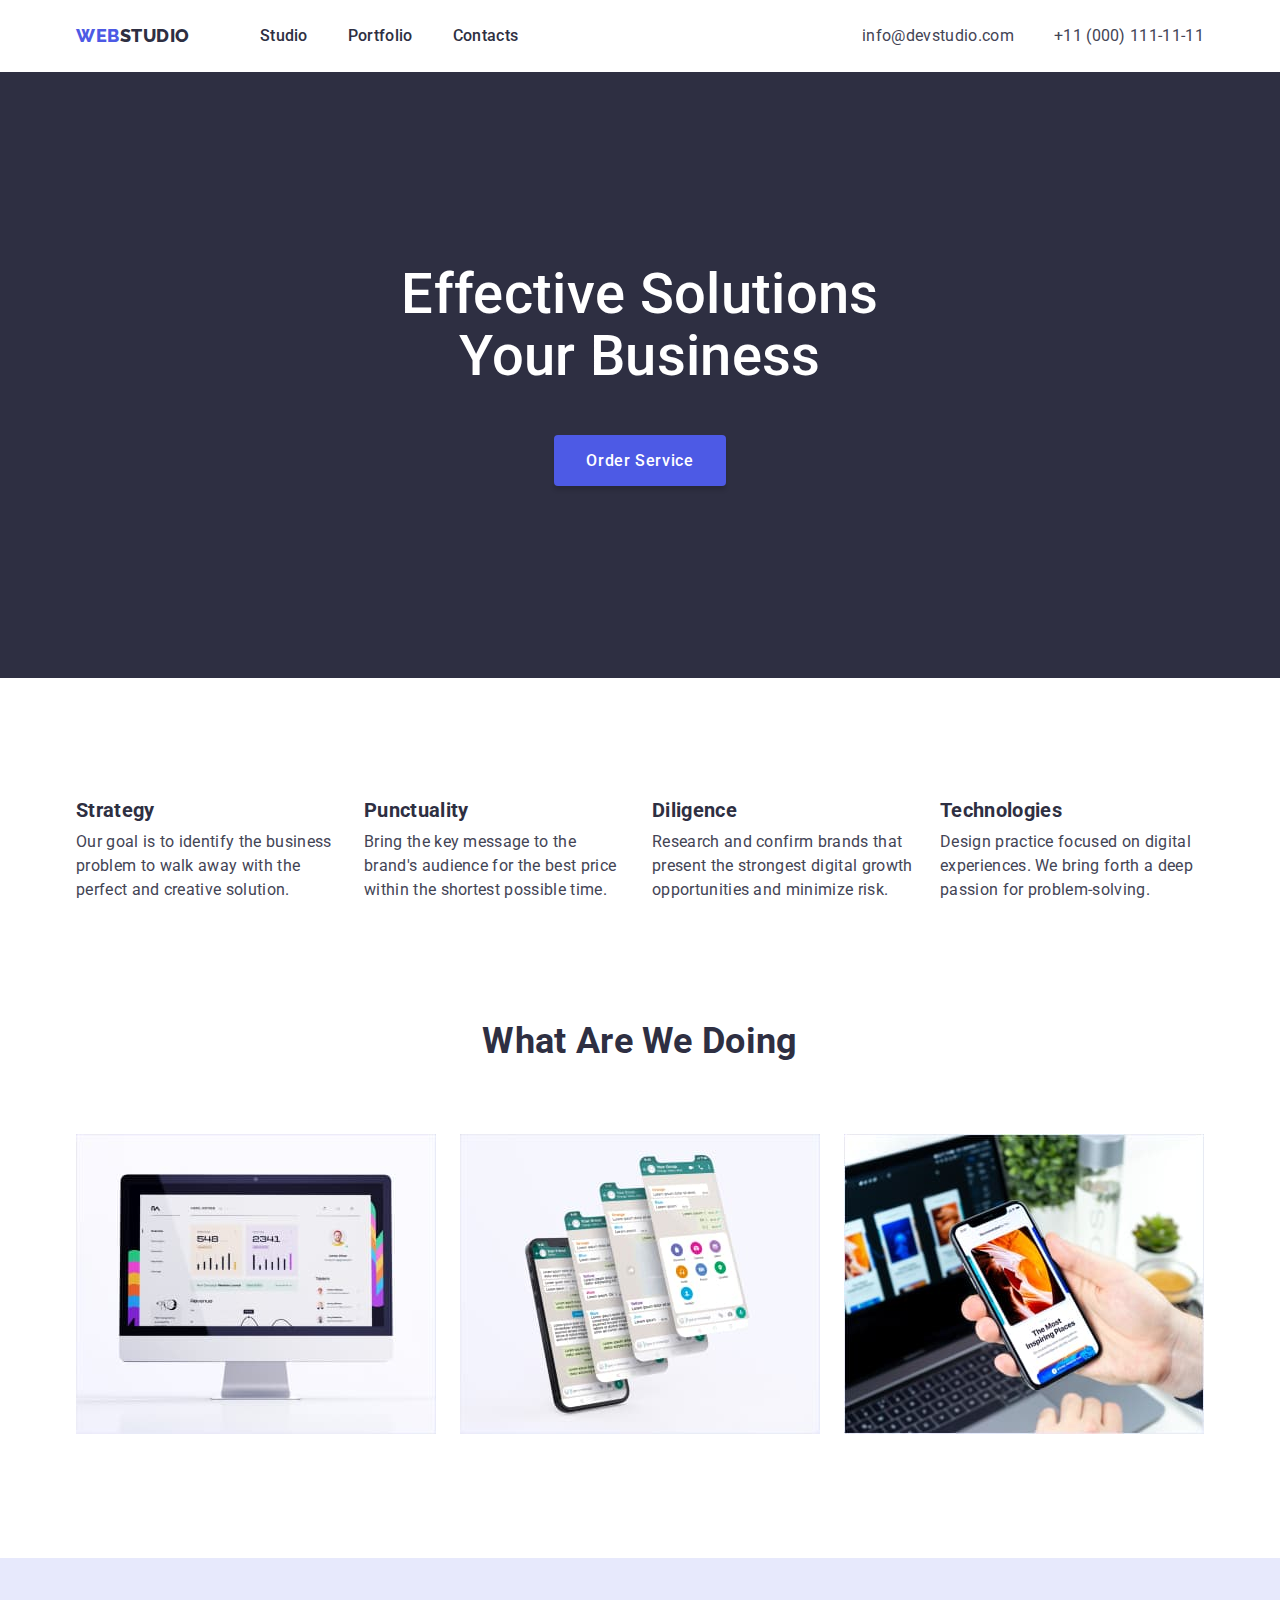
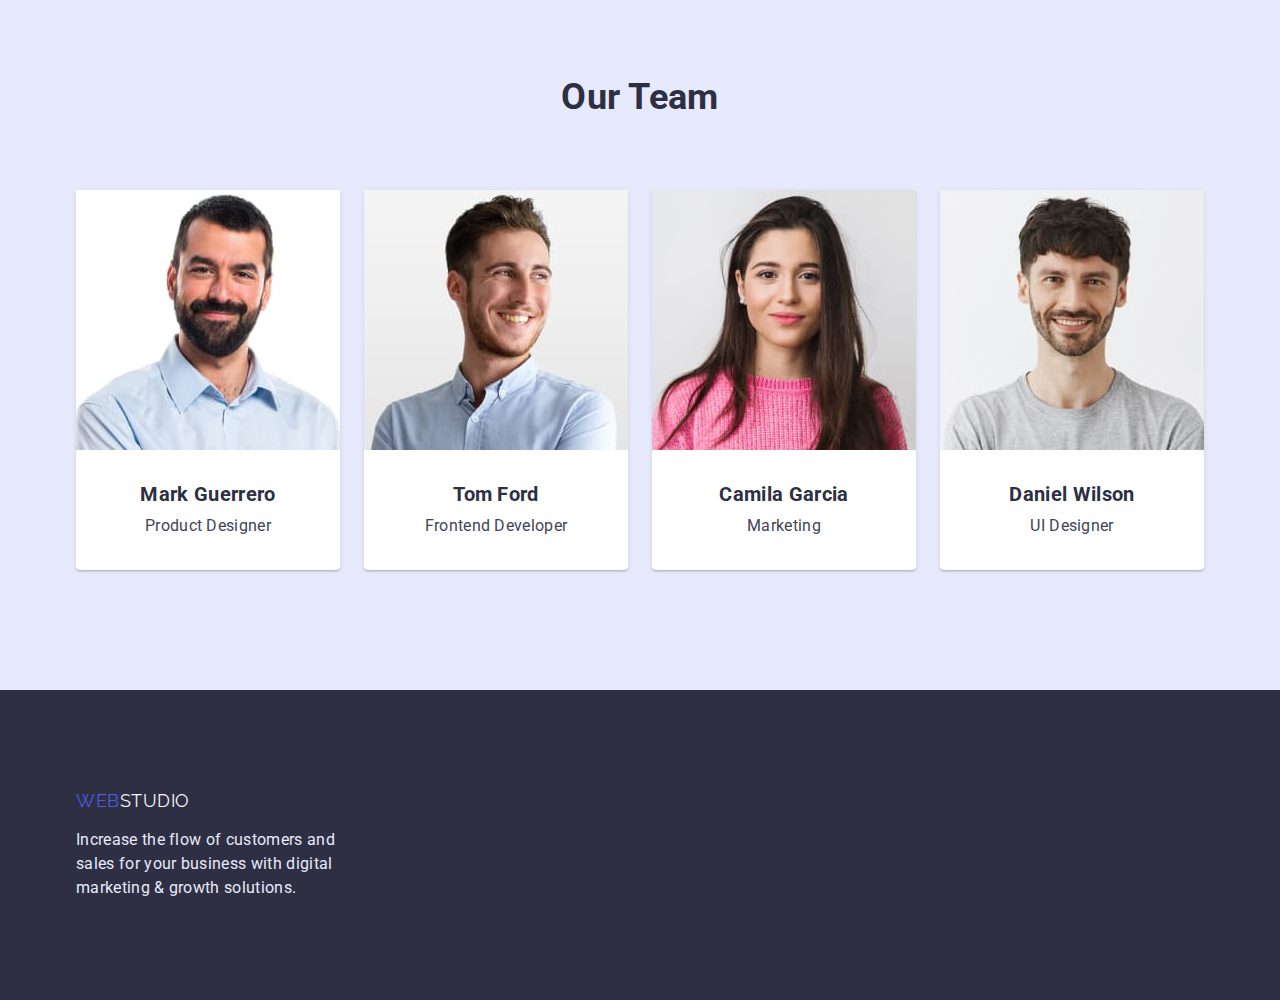
==== index.html @ 5214ea99 "Create a new repository" ====
<!DOCTYPE html>
<html lang="en">
  <head>
    <meta charset="UTF-8" />
    <meta http-equiv="X-UA-Compatible" content="IE=edge" />
    <meta name="viewport" content="width=device-width , initial-scale=1.0" />
    <title>WebStudio</title>

    <link rel="preconnect" href="https://fonts.googleapis.com" />
    <link rel="preconnect" href="https://fonts.gstatic.com" crossorigin />
    <link href="https://fonts.googleapis.com/css2?family=Raleway:wght@800&family=Roboto:wght@400;500;700;900&display=swap" rel="stylesheet" />

    <link rel="stylesheet" href="https://cdnjs.cloudflare.com/ajax/libs/modern-normalize/1.1.0/modern-normalize.min.css" />
    <link rel="stylesheet" href="./css/styles.css" />
  </head>

  <body>
    <header class="header">
      <div class="container header-list">
        <nav class="header-list">
          <a href="./index.html" class="header-logo link"><span class="logo-decoration">WEB</span>STUDIO</a>
          <ul class="site-nav list header-list">
            <li class="item"><a href="./index.html" class="link">Studio</a></li>
            <li class="item"><a href="./portfolio.html" class="link">Portfolio</a></li>
            <li class="item"><a href="/" class="link">Contacts</a></li>
          </ul>
        </nav>

        <ul class="auth-nav list header-list">
          <li class="item">
            <a href="mailto:info@devstudio.com" class="link">info@devstudio.com</a>
          </li>
          <li class="item">
            <a href="tel:+11(000)111-11-11" class="link">+11 (000) 111-11-11</a>
          </li>
        </ul>
      </div>
    </header>

    <main>
      <section class="hero">
        <div class="container">
          <h1 class="hero-title">
            Effective Solutions<br />
            Your Business
          </h1>
          <button type="button" class="hero-button">Order Service</button>
        </div>
      </section>

      <section class="section">
        <div class="container">
          <h2 hidden>section 2</h2>
          <ul class="list flex">
            <li class="section-two-list">
              <h3 class="title-second">Strategy</h3>
              <p class="text">Our goal is to identify the business problem to walk away with the perfect and creative solution.</p>
            </li>
            <li class="section-two-list">
              <h3 class="title-second">Punctuality</h3>
              <p class="text">Bring the key message to the brand's audience for the best price within the shortest possible time.</p>
            </li>
            <li class="section-two-list">
              <h3 class="title-second">Diligence</h3>
              <p class="text">Research and confirm brands that present the strongest digital growth opportunities and minimize risk.</p>
            </li>
            <li class="section-two-list">
              <h3 class="title-second">Technologies</h3>
              <p class="text">Design practice focused on digital experiences. We bring forth a deep passion for problem-solving.</p>
            </li>
          </ul>
        </div>
      </section>

      <section class="section works">
        <div class="container">
          <h2 class="section-title">What are we doing</h2>
          <ul class="list flex">
            <li>
              <img width="360" height="300" src="./images/photo_1.jpeg" alt="monitor" />
            </li>
            <li>
              <img width="360" height="300" src="./images/photo_2.jpeg" alt="tabs on the device" />
            </li>
            <li>
              <img width="360" height="300" src="./images/photo_3.jpeg" alt="website on a computer and smartphone" />
            </li>
          </ul>
        </div>
      </section>

      <section class="section team">
        <div class="container">
          <h2 class="section-title">Our Team</h2>
          <ul class="list flex">
            <li class="team-member">
              <img width="264" height="260" src="./images/team_1.jpeg" alt="Mark Guerrero's photo" class="images" />
              <div class="name">
                <h3 class="title-second">Mark Guerrero</h3>
                <p class="text">Product Designer</p>
              </div>
            </li>
            <li class="team-member">
              <img width="264" height="260" src="./images/team_2.jpeg" alt="Tom Ford photo's" class="images" />
              <div class="name">
              <h3 class="title-second">Tom Ford</h3>
              <p class="text">Frontend Developer</p>
              </div>
            </li>
            <li class="team-member">
              <img width="264" height="260" src="./images/team_3.jpeg" alt="Camila Garcia's photo" class="images" />
              <div class="name">
              <h3 class="title-second">Camila Garcia</h3>
              <p class="text">Marketing</p>
              </div>
            </li>
            <li class="team-member">
              <img width="264" height="260" src="./images/team_4.jpeg" alt="Daniel Wilson's photo" class="images" />
              <div class="name">
              <h3 class="title-second">Daniel Wilson</h3>
              <p class="text">UI Designer</p>
              </div>
            </li>
          </ul>
        </div>
      </section>
    </main>

    <footer class="footer">
      <div class="container">
        <a href="index.html" class="footer-logo link"><span class="logo-decoration">WEB</span>STUDIO</a>
        <p class="footer-text">Increase the flow of customers and sales for your business with digital marketing & growth solutions.</p>
      </div>
    </footer>
  </body>
</html>
---- css/styles.css ----
html {
    box-sizing: border-box;
}

*,
*::before,
*::after {
    box-sizing: inherit;
}

:root {
    --background-color: #FFFFFF; 
    --primary-brand: #4D5AE5;
    --dark: #2E2F42;
    --text: #434455;
    --accent: #E7E9FC;
    --button-hover: #404BBF;
    --light: #F4F4FD;
}

body {
    color: var(--dark);
    background-color: var(--background-color);

    font-family:'Roboto', sans-serif;
    letter-spacing: 0.02em;
}

/* index.html */

.container {
    margin-left: auto;
    margin-right: auto;
    padding-left: 15px;
    padding-right: 15px;
    width: 1158px;
}

.link {
    text-decoration: none;
}

.list {
    padding: 0;
    list-style: none;
}

ul,
h1,
h2,
h3,
p {
    margin-top: 0;
    margin-bottom: 0;
}

/* header */

.header {
    box-shadow: 0px 2px 1px rgba(46, 47, 66, 0.08),
        0px 1px 1px rgba(46, 47, 66, 0.16),
        0px 1px 6px rgba(46, 47, 66, 0.08);
}

/* logo */

.header-logo {
    margin-right: 70px;
    padding-top: 24px;
    padding-bottom: 24px;

    color: var(--dark);
    font-family: 'Raleway', sans-serif;
    font-weight: 800;
    font-size: 18px;
    line-height: 1.3;
    letter-spacing: 0.03em;
    text-transform: uppercase;
}

.header-logo:hover,
.header-logo:focus {
    color: var(--primary-brand);
}

.logo-decoration {
    color: var(--primary-brand);
}

/* site-nav */

.header-list {
    display: flex;
    align-items: center;
}

.site-nav {
    display: flex;
}

.site-nav .item:not(:last-child) {
    margin-right: 40px;
}

.site-nav .link {
    display: block;
    padding-top: 24px;
    padding-bottom: 24px;
    

    color: var(--dark);
    font-weight: 500;
    font-size: 16px;
    line-height: 1.5;
}

.site-nav .link:hover,
.site-nav .link:focus {
    color: var(--text);
}

.site-nav .link:active {
    color: var(--primary-brand);
}

/* auth-nav */

.auth-nav {
    display: flex;
    margin-left: auto;
}

.auth-nav .link {
    padding-top: 24px;
    padding-bottom: 24px;

    color: var(--text);
    font-size: 16px;
    line-height: 1.5;
}

.auth-nav .link:hover,
.auth-nav .link:focus {
    color: var(--primary-brand);
}

.auth-nav .item + .item {
    margin-left: 40px;
}

/* Main */
.section {
    padding-top: 120px;
    padding-bottom: 120px;
}

/* hero */
 
.hero {
    padding-top: 192px;
    padding-bottom: 192px;

    color: var(--background-color);
    background-color: var(--dark);
    text-align: center;
}

.hero-title {
    font-weight: 500;
    font-size: 56px;
    line-height: 1.1;
}

.hero-button {
    margin-top: 48px;
    padding-left: 32px;
    padding-top: 16px;
    padding-right: 32px;
    padding-bottom: 16px;
    border: none;

    color: var(--background-color);
    background-color: var(--primary-brand);
    cursor:pointer;
    font-family: inherit;
    font-weight: 500;
    font-size: 16px;
    line-height: 1.2;
    letter-spacing: 0.04em;

    box-shadow: 0px 4px 4px rgba(0, 0, 0, 0.15);
    border-radius: 4px;
}

.hero-button:hover,
.hero-button:focus {
    background-color: var(--button-hover);
}



/* section-2*/

.flex {
    display: flex;
    flex-wrap: wrap;
    justify-content: space-between;
}

.section-two-list {
    width: 264px;
}

.title-second {
    font-size: 20px;
    line-height: 1.2;
    color: var(--dark);
}

.text {
    margin-top: 8px;

    color: var(--text);
    font-size: 16px;
    line-height: 1.5;
}

/* section-3 */
.works {
    padding-top: 0px;
}

.section-title {
    margin-bottom: 72px;
    font-size: 36px;
    line-height: 1.1;
    text-align: center;
    text-transform: capitalize;
}


/* section-4 */
.team {
    background-color: var(--accent);
}

.team-member {
    background-color: var(--background-color);
    text-align: center;

    box-shadow: 0px 1px 6px rgba(46, 47, 66, 0.08),
    0px 1px 1px rgba(46, 47, 66, 0.16),
    0px 2px 1px rgba(46, 47, 66, 0.08);
    border-radius: 0px 0px 4px 4px;
}

.team-member:not(:last-child) {
    margin-right: 24px;
}

.images {
    display: block;
}

.name {
    padding-top: 32px;
    padding-bottom: 32px;
}

/* footer */
.footer {
    padding-top: 100px;
    padding-bottom: 100px;

    background-color: var(--dark);
}

.footer-logo {
    color: var(--light);
    font-family: 'Raleway', sans-serif;
    font-size: 18px;
    line-height: 1.2;
    letter-spacing: 0.03em;
}

.footer-logo:hover,
.footer-logo:focus {
    color: var(--primary-brand);
}

.footer-text {
    margin-top: 16px;
    width: 264px;

    color: var(--accent);
    font-size: 16px;
    line-height: 1.5;
}


/* portfolio.html */

/* Filter */

.filter-flex {
    display: flex;
    flex-wrap: wrap;
    justify-content: center;
}

.filter-li:not(:last-child) {
    margin-right: 24px;
}

.filter-button {
    padding-top: 8px;
    padding-bottom: 8px;
    padding-left: 16px;
    padding-right: 16px;

    color: var(--primary-brand);
    background-color: var(--accent);
    border: 1px solid #E7E9FC;
    border-radius: 4px;
    cursor: pointer;
    font-family: inherit;
    font-weight: 500;
    font-size: 16px;
    line-height: 1.5;
    letter-spacing: 0.04em;
}

.filter-button:hover,
.filter-button:focus {
    color: var(--background-color);
    background-color: var(--primary-brand);
}


/* section cards */
.section-card {
    margin-top: 72px;
}

.cards-name {
    padding-left: 16px;
    padding-top: 32px;
    padding-bottom: 32px;

    border: 0.5px solid #F4F4FD;
    box-shadow: 0px 1px 6px rgba(46, 47, 66, 0.08);
}

.card-element {
    margin-left: 24px;
} 

.card-element:nth-child(3n + 1) {
    margin-left:0px;
}

.card-element:nth-child(-n + 6) {
    margin-bottom: 48px;
}
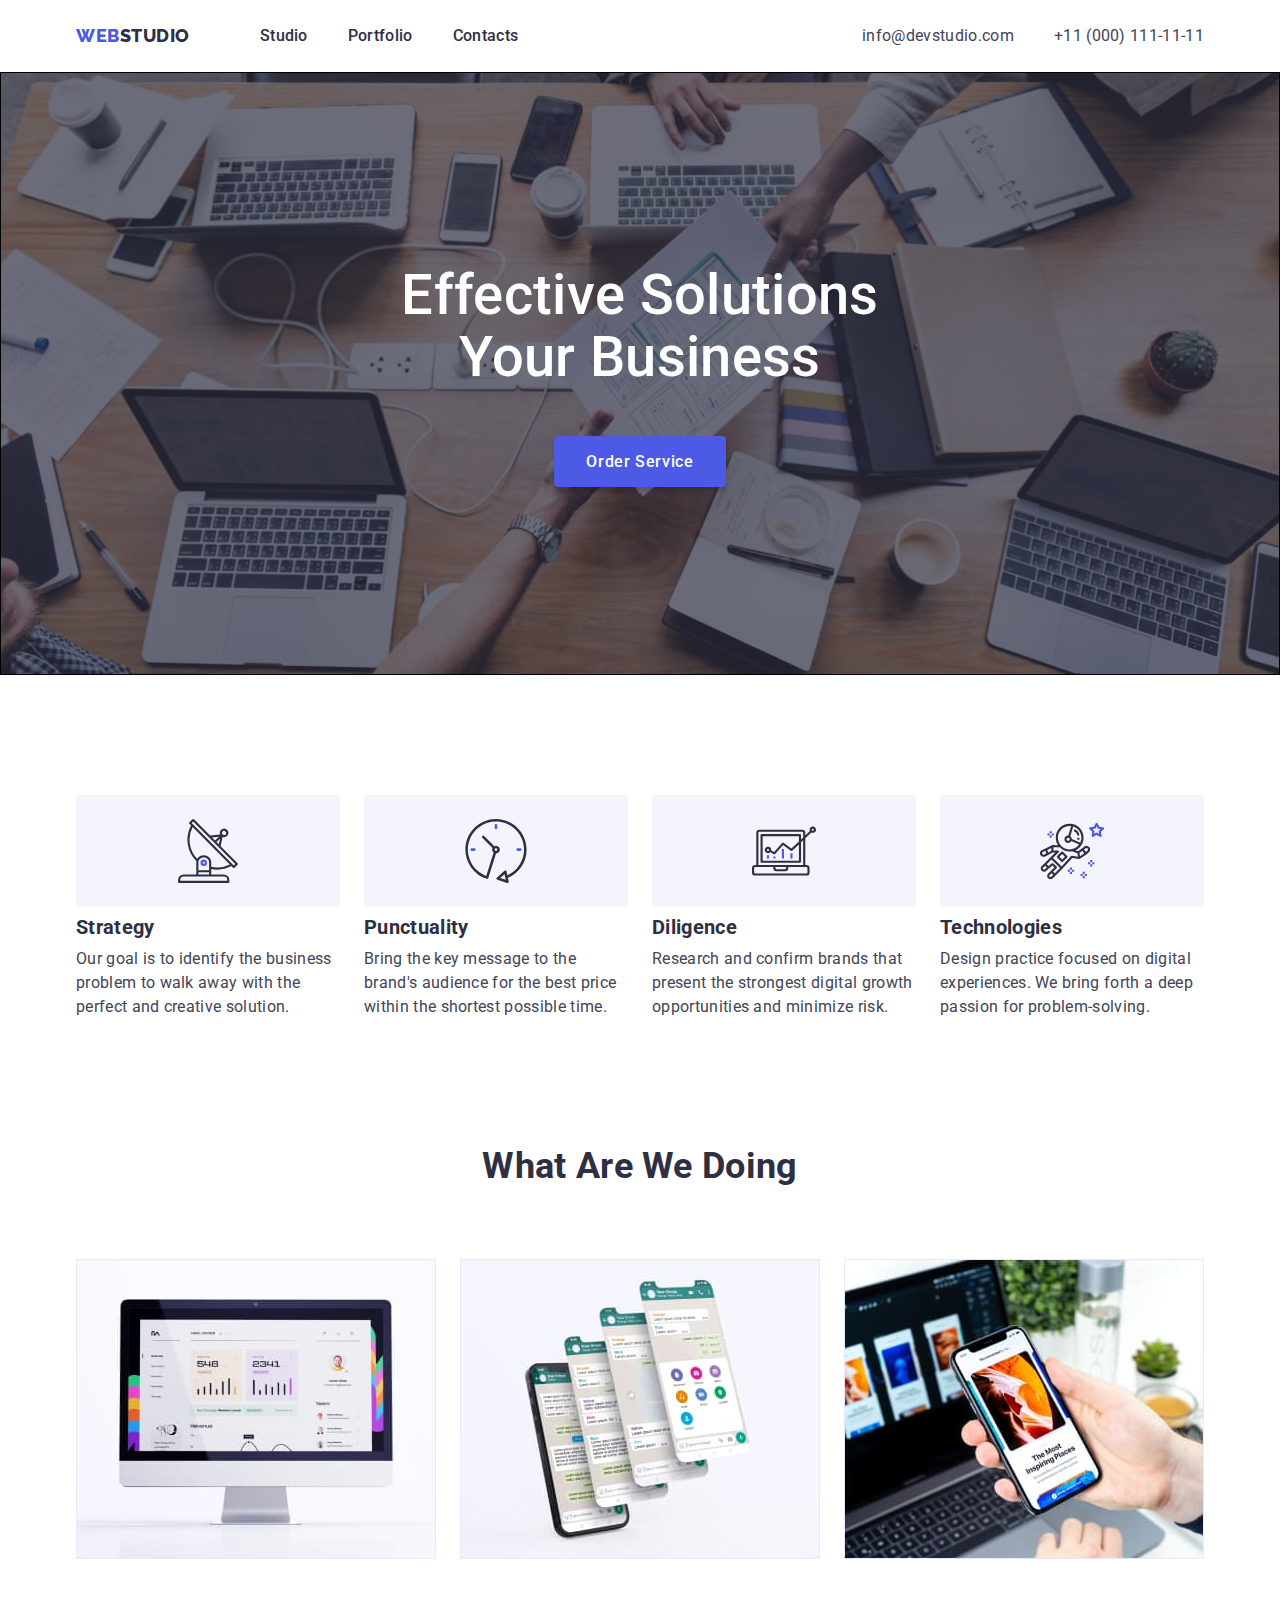
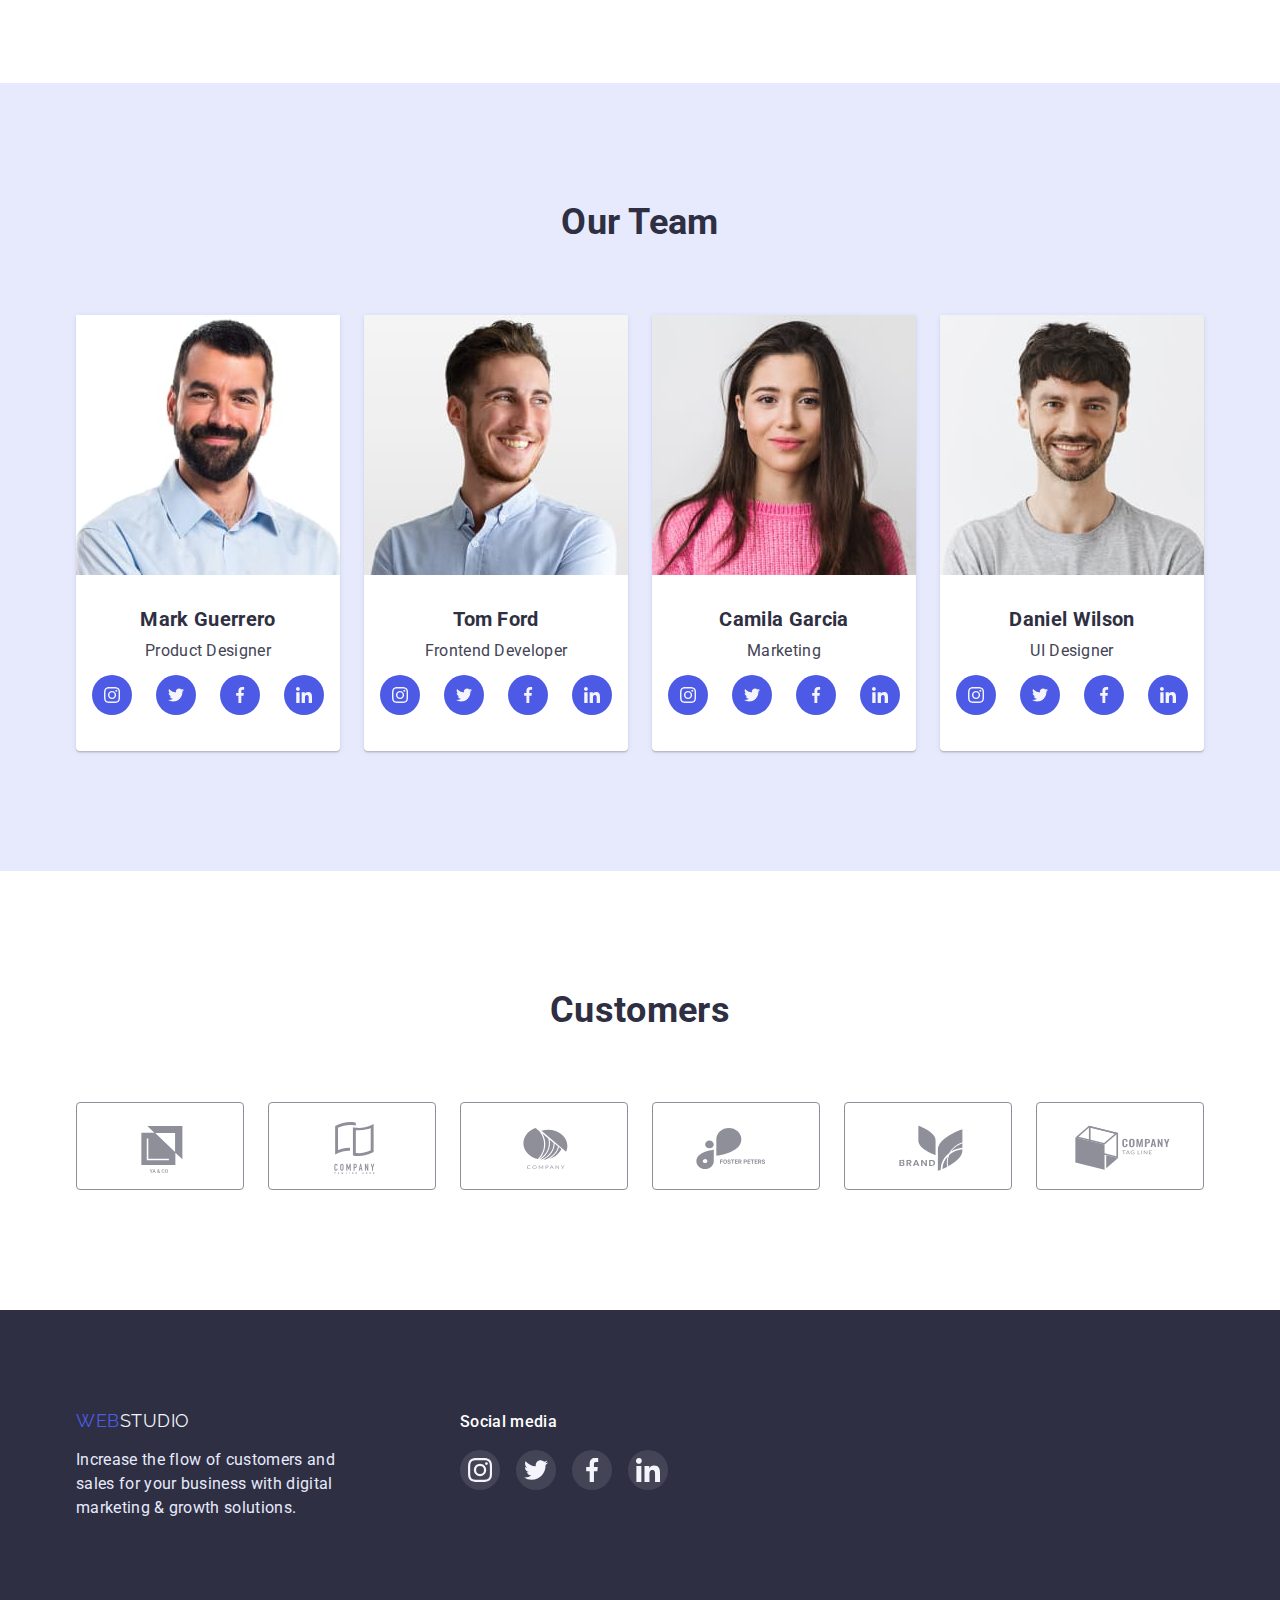
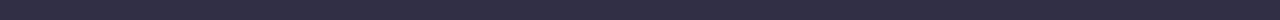
==== commit 702fd7ad: "homework completed" ====
--- a/index.html
+++ b/index.html
@@ -38,7 +38,7 @@
     </header>
 
     <main>
-      <section class="hero">
+      <section class="hero ovarley">
         <div class="container">
           <h1 class="hero-title">
             Effective Solutions<br />
@@ -52,19 +52,39 @@
         <div class="container">
           <h2 hidden>section 2</h2>
           <ul class="list flex">
-            <li class="section-two-list">
+            <li class="section-two-list flex">
+              <div class="section-two-box">
+                <svg class="section-two-icon" width="64px" height="64px">
+                  <use href="./images/icons.svg#icon-antenna"></use>
+                </svg>
+              </div>
               <h3 class="title-second">Strategy</h3>
               <p class="text">Our goal is to identify the business problem to walk away with the perfect and creative solution.</p>
             </li>
-            <li class="section-two-list">
+            <li class="section-two-list flex">
+              <div class="section-two-box">
+                <svg class="section-two-icon" width="64px" height="64px">
+                  <use href="./images/icons.svg#icon-clock"></use>
+                </svg>
+              </div>
               <h3 class="title-second">Punctuality</h3>
               <p class="text">Bring the key message to the brand's audience for the best price within the shortest possible time.</p>
             </li>
-            <li class="section-two-list">
+            <li class="section-two-list flex">
+              <div class="section-two-box">
+                <svg class="section-two-icon" width="64px" height="64px">
+                  <use href="./images/icons.svg#icon-diagram"></use>
+                </svg>
+              </div>
               <h3 class="title-second">Diligence</h3>
               <p class="text">Research and confirm brands that present the strongest digital growth opportunities and minimize risk.</p>
             </li>
-            <li class="section-two-list">
+            <li class="section-two-list flex">
+              <div class="section-two-box">
+                <svg class="section-two-icon" width="64px" height="64px">
+                  <use href="./images/icons.svg#icon-astronaut"></use>
+                </svg>
+              </div>
               <h3 class="title-second">Technologies</h3>
               <p class="text">Design practice focused on digital experiences. We bring forth a deep passion for problem-solving.</p>
             </li>
@@ -98,28 +118,198 @@
               <div class="name">
                 <h3 class="title-second">Mark Guerrero</h3>
                 <p class="text">Product Designer</p>
+                <ul class="team-soc-list list">
+                  <li class="team-soc-item">
+                    <a href="#" class="team-soc-link">
+                      <svg class="team-soc-icon" width="16px" height="16px">
+                        <use href="./images/icons.svg#icon-instagram"></use>
+                      </svg>
+                    </a>
+                  </li>
+                  <li class="team-soc-item">
+                    <a href="#" class="team-soc-link">
+                      <svg class="team-soc-icon" width="16px" height="16px">
+                        <use href="./images/icons.svg#icon-twitter"></use>
+                      </svg>
+                    </a>
+                  </li>
+                  <li class="team-soc-item">
+                    <a href="#" class="team-soc-link">
+                      <svg class="team-soc-icon" width="16px" height="16px">
+                        <use href="./images/icons.svg#icon-facebook"></use>
+                      </svg>
+                    </a>
+                  </li>
+                  <li class="team-soc-item">
+                    <a href="#" class="team-soc-link">
+                      <svg class="team-soc-icon" width="16px" height="16px">
+                        <use href="./images/icons.svg#icon-linkedin"></use>
+                      </svg>
+                    </a>
+                  </li>
+                </ul>
               </div>
             </li>
             <li class="team-member">
               <img width="264" height="260" src="./images/team_2.jpeg" alt="Tom Ford photo's" class="images" />
               <div class="name">
-              <h3 class="title-second">Tom Ford</h3>
-              <p class="text">Frontend Developer</p>
+                <h3 class="title-second">Tom Ford</h3>
+                <p class="text">Frontend Developer</p>
+                <ul class="team-soc-list list">
+                  <li class="team-soc-item">
+                    <a href="#" class="team-soc-link">
+                      <svg class="team-soc-icon" width="16px" height="16px">
+                        <use href="./images/icons.svg#icon-instagram"></use>
+                      </svg>
+                    </a>
+                  </li>
+                  <li class="team-soc-item">
+                    <a href="#" class="team-soc-link">
+                      <svg class="team-soc-icon" width="16px" height="16px">
+                        <use href="./images/icons.svg#icon-twitter"></use>
+                      </svg>
+                    </a>
+                  </li>
+                  <li class="team-soc-item">
+                    <a href="#" class="team-soc-link">
+                      <svg class="team-soc-icon" width="16px" height="16px">
+                        <use href="./images/icons.svg#icon-facebook"></use>
+                      </svg>
+                    </a>
+                  </li>
+                  <li class="team-soc-item">
+                    <a href="#" class="team-soc-link">
+                      <svg class="team-soc-icon" width="16px" height="16px">
+                        <use href="./images/icons.svg#icon-linkedin"></use>
+                      </svg>
+                    </a>
+                  </li>
+                </ul>
               </div>
             </li>
             <li class="team-member">
               <img width="264" height="260" src="./images/team_3.jpeg" alt="Camila Garcia's photo" class="images" />
               <div class="name">
-              <h3 class="title-second">Camila Garcia</h3>
-              <p class="text">Marketing</p>
+                <h3 class="title-second">Camila Garcia</h3>
+                <p class="text">Marketing</p>
+                <ul class="team-soc-list list">
+                  <li class="team-soc-item">
+                    <a href="#" class="team-soc-link">
+                      <svg class="team-soc-icon" width="16px" height="16px">
+                        <use href="./images/icons.svg#icon-instagram"></use>
+                      </svg>
+                    </a>
+                  </li>
+                  <li class="team-soc-item">
+                    <a href="#" class="team-soc-link">
+                      <svg class="team-soc-icon" width="16px" height="16px">
+                        <use href="./images/icons.svg#icon-twitter"></use>
+                      </svg>
+                    </a>
+                  </li>
+                  <li class="team-soc-item">
+                    <a href="#" class="team-soc-link">
+                      <svg class="team-soc-icon" width="16px" height="16px">
+                        <use href="./images/icons.svg#icon-facebook"></use>
+                      </svg>
+                    </a>
+                  </li>
+                  <li class="team-soc-item">
+                    <a href="#" class="team-soc-link">
+                      <svg class="team-soc-icon" width="16px" height="16px">
+                        <use href="./images/icons.svg#icon-linkedin"></use>
+                      </svg>
+                    </a>
+                  </li>
+                </ul>
               </div>
             </li>
             <li class="team-member">
               <img width="264" height="260" src="./images/team_4.jpeg" alt="Daniel Wilson's photo" class="images" />
               <div class="name">
-              <h3 class="title-second">Daniel Wilson</h3>
-              <p class="text">UI Designer</p>
-              </div>
+                <h3 class="title-second">Daniel Wilson</h3>
+                <p class="text">UI Designer</p>
+                <ul class="team-soc-list list">
+                  <li class="team-soc-item">
+                    <a href="#" class="team-soc-link">
+                      <svg class="team-soc-icon" width="16px" height="16px">
+                        <use href="./images/icons.svg#icon-instagram"></use>
+                      </svg>
+                    </a>
+                  </li>
+                  <li class="team-soc-item">
+                    <a href="#" class="team-soc-link">
+                      <svg class="team-soc-icon" width="16px" height="16px">
+                        <use href="./images/icons.svg#icon-twitter"></use>
+                      </svg>
+                    </a>
+                  </li>
+                  <li class="team-soc-item">
+                    <a href="#" class="team-soc-link">
+                      <svg class="team-soc-icon" width="16px" height="16px">
+                        <use href="./images/icons.svg#icon-facebook"></use>
+                      </svg>
+                    </a>
+                  </li>
+                  <li class="team-soc-item">
+                    <a href="#" class="team-soc-link">
+                      <svg class="team-soc-icon" width="16px" height="16px">
+                        <use href="./images/icons.svg#icon-linkedin"></use>
+                      </svg>
+                    </a>
+                  </li>
+                </ul>
+              </div>
+            </li>
+          </ul>
+        </div>
+      </section>
+
+      <section class="section">
+        <div class="container">
+          <h2 class="section-title">Customers</h2>
+          <ul class="customers-list list flex">
+            <li class="customers-item">
+              <a href="#" class="link">
+                <svg class="customers-link" width="41px">
+                  <use href="./images/icons.svg#icon-Logo1"></use>
+                </svg>
+              </a>
+            </li>
+            <li class="customers-item">
+              <a href="#" class="link">
+                <svg class="customers-link" width="41px">
+                  <use href="./images/icons.svg#icon-Logo2"></use>
+                </svg>
+              </a>
+            </li>
+            <li class="customers-item">
+              <a href="#" class="link">
+                <svg class="customers-link" width="41px">
+                  <use href="./images/icons.svg#icon-Logo3"></use>
+                </svg>
+              </a>
+            </li>
+            <li class="customers-item">
+              <a href="#" class="link">
+                <svg class="customers-link" width="41px">
+                  <use href="./images/icons.svg#icon-Logo4"></use>
+                </svg>
+              </a>
+            </li>
+            <li class="customers-item">
+              <a href="#" class="link">
+                <svg class="customers-link" width="41px">
+                  <use href="./images/icons.svg#icon-Logo5"></use>
+                </svg>
+              </a>
+            </li>
+            <li class="customers-item">
+              <a href="#" class="link">
+                <svg class="customers-link" width="41px">
+                  <use href="./images/icons.svg#icon-Logo6"></use>
+                </svg>
+              </a>
             </li>
           </ul>
         </div>
@@ -127,9 +317,45 @@
     </main>
 
     <footer class="footer">
-      <div class="container">
-        <a href="index.html" class="footer-logo link"><span class="logo-decoration">WEB</span>STUDIO</a>
-        <p class="footer-text">Increase the flow of customers and sales for your business with digital marketing & growth solutions.</p>
+      <div class="container footer-box">
+        <div class="footer-one">
+          <a href="index.html" class="footer-logo link"><span class="logo-decoration">WEB</span>STUDIO</a>
+          <p class="footer-text">Increase the flow of customers and sales for your business with digital marketing & growth solutions.</p>
+        </div>
+        <div class="footer-social">
+          <p class="footer-social-title">Social media</p>
+
+          <ul class="flex list">
+            <li class="footer-soc-item">
+              <a href="#" class="footer-soc-link">
+                <svg class="team-soc-icon" width="24px" height="24px">
+                  <use href="./images/icons.svg#icon-instagram"></use>
+                </svg>
+              </a>
+            </li>
+            <li class="footer-soc-item">
+              <a href="#" class="footer-soc-link">
+                <svg class="team-soc-icon" width="24px" height="24px">
+                  <use href="./images/icons.svg#icon-twitter"></use>
+                </svg>
+              </a>
+            </li>
+            <li class="footer-soc-item">
+              <a href="#" class="footer-soc-link">
+                <svg class="team-soc-icon" width="24px" height="24px">
+                  <use href="./images/icons.svg#icon-facebook"></use>
+                </svg>
+              </a>
+            </li>
+            <li class="footer-soc-item">
+              <a href="#" class="footer-soc-link">
+                <svg class="team-soc-icon" width="24px" height="24px">
+                  <use href="./images/icons.svg#icon-linkedin"></use>
+                </svg>
+              </a>
+            </li>
+          </ul>
+        </div>
       </div>
     </footer>
   </body>
--- a/css/styles.css
+++ b/css/styles.css
@@ -16,6 +16,8 @@
     --accent: #E7E9FC;
     --button-hover: #404BBF;
     --light: #F4F4FD;
+    --border:#8E8F99;
+    --green:#31D0AA;
 }
 
 body {
@@ -155,7 +157,7 @@
 }
 
 /* hero */
- 
+
 .hero {
     padding-top: 192px;
     padding-bottom: 192px;
@@ -163,6 +165,23 @@
     color: var(--background-color);
     background-color: var(--dark);
     text-align: center;
+}
+
+.ovarley {
+    max-width: 1440px;
+    height: 603px;
+    margin-left: auto;
+    margin-right: auto;
+    border: 1px solid #000000;
+
+    background-image: linear-gradient(
+        rgba(46, 47, 66, 0.7), 
+        rgba(46, 47, 66, 0.7)
+        ),
+        url('../images/people-office\ 1\ \(1\).jpg'); 
+    background-repeat: no-repeat;
+    background-position: center;
+    background-size: cover;
 }
 
 .hero-title {
@@ -195,6 +214,9 @@
 .hero-button:hover,
 .hero-button:focus {
     background-color: var(--button-hover);
+    box-shadow: 0px 1px 6px rgba(46, 47, 66, 0.08),
+    0px 1px 1px rgba(46, 47, 66, 0.16),
+    0px 2px 1px rgba(46, 47, 66, 0.08);
 }
 
 
@@ -209,6 +231,20 @@
 
 .section-two-list {
     width: 264px;
+}
+
+.section-two-box {
+    margin-bottom: 8px;
+    width: 264px;
+    height: 112px;
+    background-color: var(--light);
+}
+
+.section-two-icon {
+   margin-left: 100px;
+   margin-top: 24px;
+   margin-right: 100px;
+   margin-bottom: 24px;
 }
 
 .title-second {
@@ -219,6 +255,7 @@
 
 .text {
     margin-top: 8px;
+    margin-bottom: 8px;
 
     color: var(--text);
     font-size: 16px;
@@ -265,7 +302,72 @@
 .name {
     padding-top: 32px;
     padding-bottom: 32px;
-}
+    padding-left: 16px;
+    padding-right: 16px;
+}
+
+.team-soc-list {
+    display: flex;
+    align-items: center;
+    margin: 0 auto;
+    justify-content:space-between;
+}
+
+.team-soc-item {
+    padding-top: 4px;
+    padding-bottom: 4px;
+}
+
+.team-soc-list.team-soc-item:not(:last-child) {
+    margin-right: 24px;
+}
+
+.team-soc-link {
+    width: 40px;
+    height: 40px;
+    display: flex;
+    border-radius: 50%;
+    background-color: var(--primary-brand);
+    justify-content: center;
+    align-items: center;
+    color: var(--light);
+}
+
+.team-soc-icon {
+    fill: currentColor;
+}
+
+/* section-5 */
+.customers-item {
+    width: 168px;
+    height: 88px;
+
+    color: var(--primary-brand);
+    border: 1px solid var(--border);
+    border-radius: 4px;
+}
+
+.customers-item:not(:last-child) {
+    margin-right: 24px;
+}
+
+.customers-link{
+    padding-left: 32px;
+    padding-top: 16px;
+    padding-right: 32px;
+    padding-bottom: 16px;
+    width: 168px;
+    height: 88px;
+    fill: var(--border);
+}
+
+.customers-link:hover,
+.customers-link:focus {
+    border: 1px solid var(--primary-brand);
+    border-radius: 4px;
+    fill: var(--primary-brand);
+}
+
 
 /* footer */
 .footer {
@@ -273,6 +375,15 @@
     padding-bottom: 100px;
 
     background-color: var(--dark);
+}
+
+.footer-box {
+    display: flex;
+}
+
+.footer-one {
+    margin-right: 120px;
+    justify-content: flex-start;
 }
 
 .footer-logo {
@@ -297,6 +408,43 @@
     line-height: 1.5;
 }
 
+.footer-social-title {
+    margin-bottom: 16px;
+
+    color: var(--background-color);
+    font-family: 'Roboto';
+    font-weight: 500;
+    font-size: 16px;
+    line-height: 1.5;
+    letter-spacing: 0.02em;
+}
+
+.footer-soc-item {
+    width: 40px;
+    height: 40px;
+}
+
+.footer-soc-item:not(:last-child) {
+    margin-right: 16px;
+}
+
+.footer-soc-link {
+    width: 40px;
+    height: 40px;
+
+    display: flex;
+    justify-content: center;
+    align-items: center;
+
+    fill: var(--light);
+    border-radius: 50%;
+    background-color: var(--text);
+}
+
+.footer-soc-link:hover,
+.footer-soc-link:focus {
+    background-color: var(--green);
+}
 
 /* portfolio.html */
 
@@ -334,6 +482,10 @@
 .filter-button:focus {
     color: var(--background-color);
     background-color: var(--primary-brand);
+
+    box-shadow: 0px 3px 1px rgba(0, 0, 0, 0.1),
+    0px 2px 1px rgba(0, 0, 0, 0.08),
+    0px 2px 2px rgba(0, 0, 0, 0.12);
 }
 
 
@@ -355,6 +507,10 @@
     margin-left: 24px;
 } 
 
+.card-element:hover {
+    box-shadow: 0px 1px 6px rgba(46, 47, 66, 0.08);
+}
+
 .card-element:nth-child(3n + 1) {
     margin-left:0px;
 }
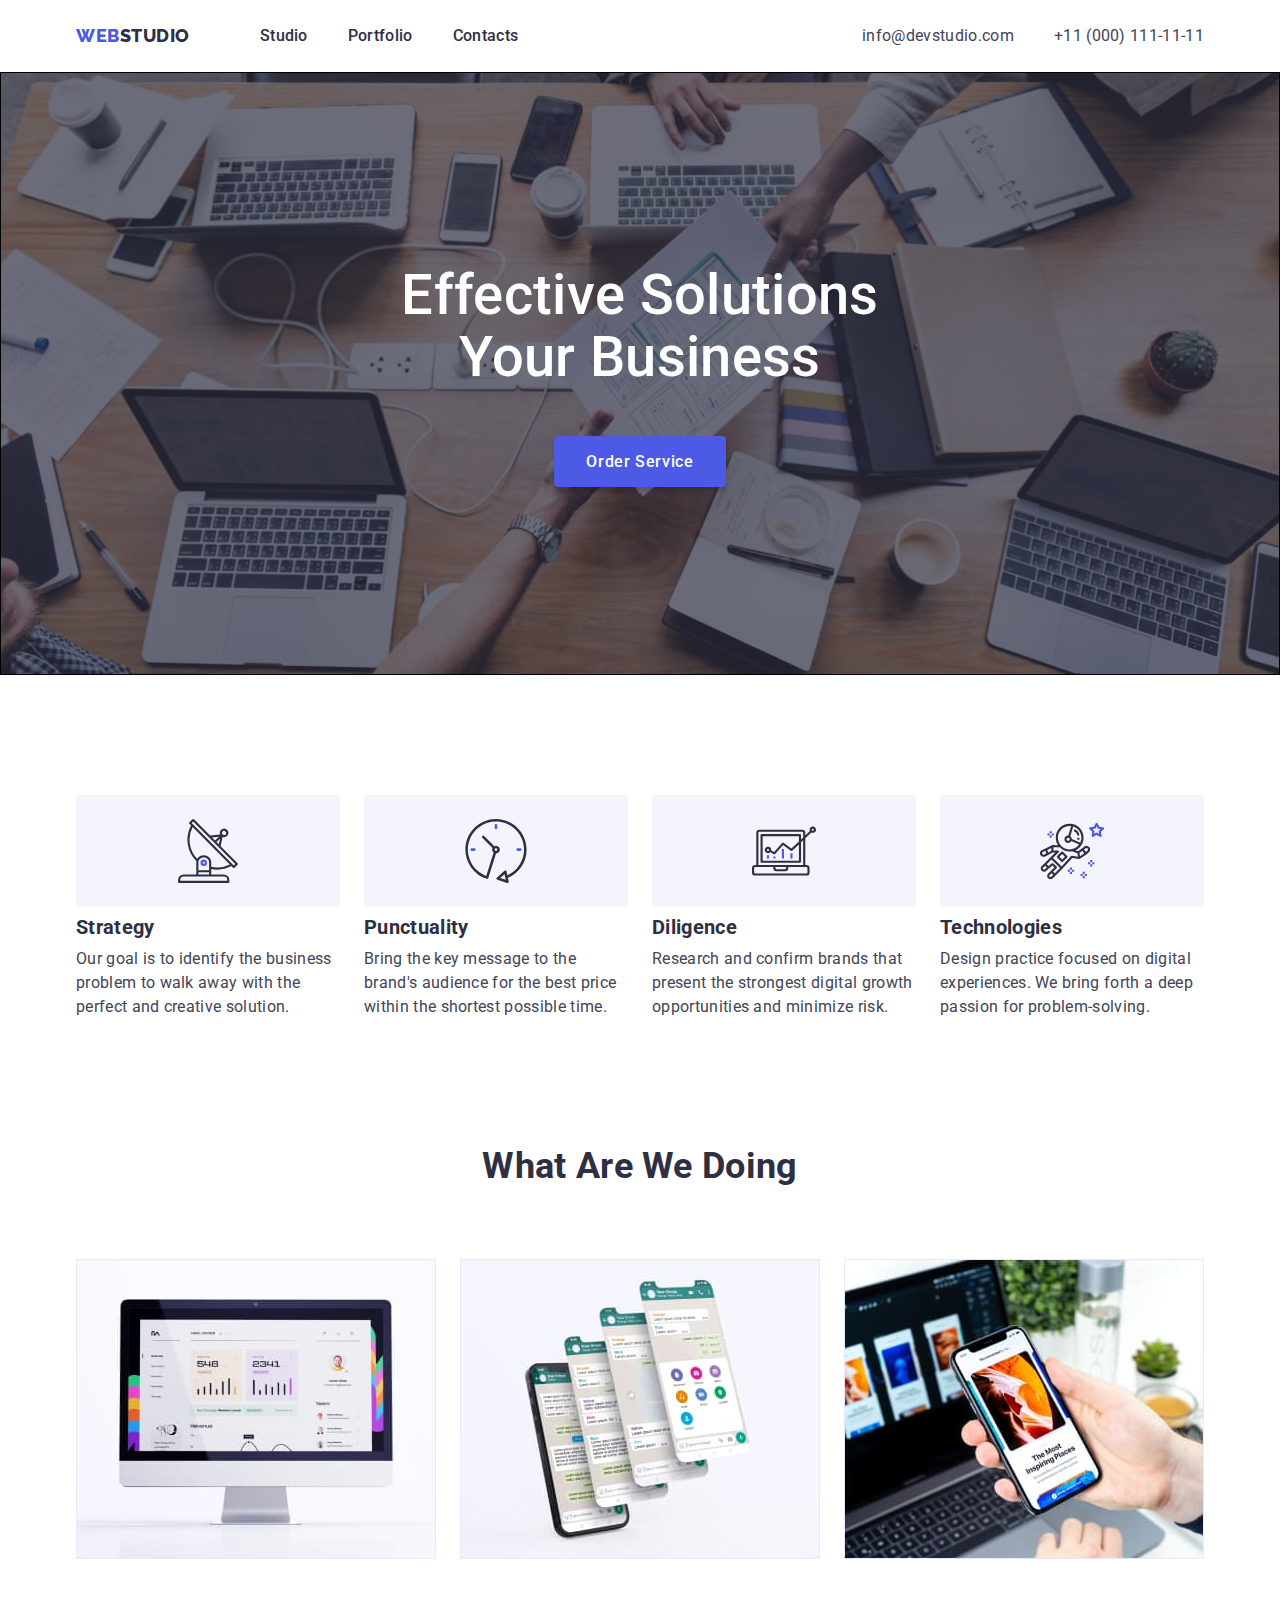
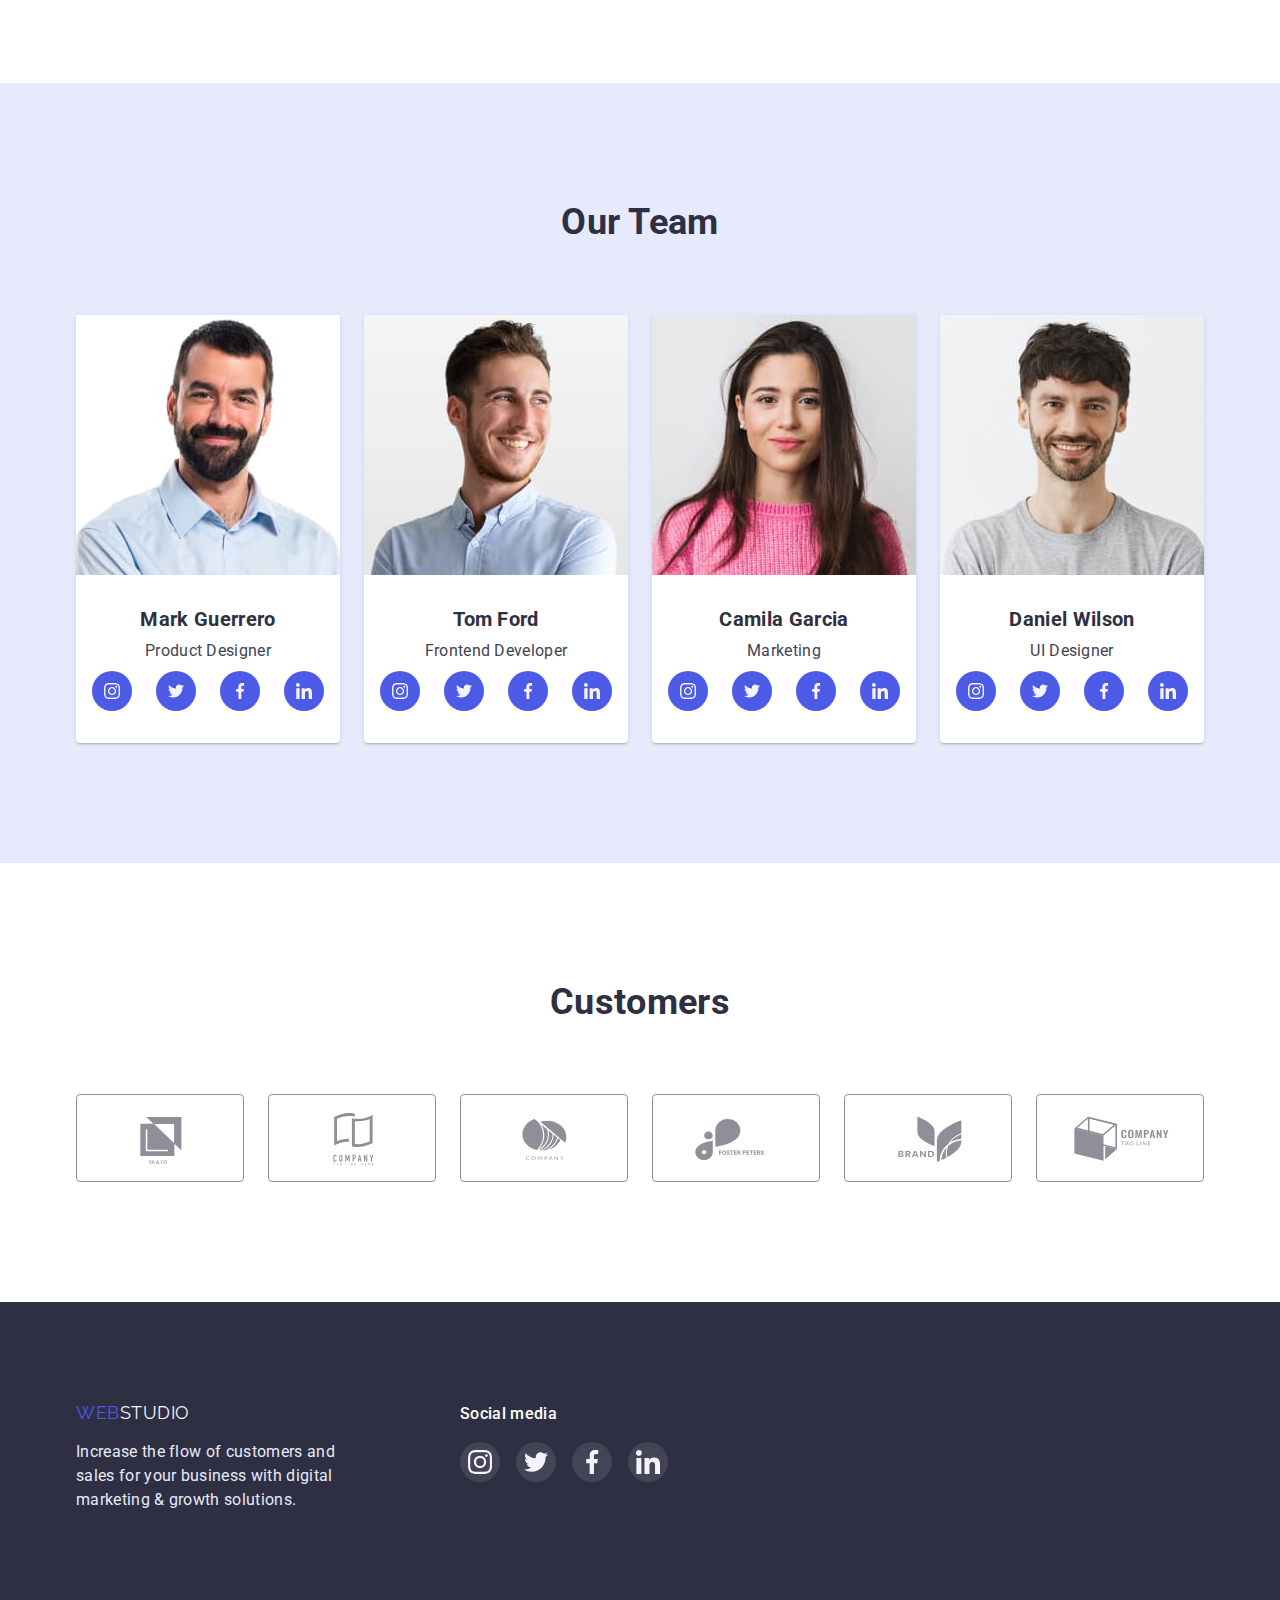
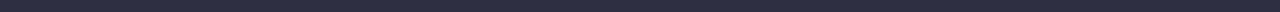
==== commit 9a767118: "Corrections" ====
--- a/index.html
+++ b/index.html
@@ -270,43 +270,43 @@
           <h2 class="section-title">Customers</h2>
           <ul class="customers-list list flex">
             <li class="customers-item">
-              <a href="#" class="link">
-                <svg class="customers-link" width="41px">
+              <a href="#" class="customers-link link">
+                <svg class="customers-icon" width="104px" height="56px">
                   <use href="./images/icons.svg#icon-Logo1"></use>
                 </svg>
               </a>
             </li>
             <li class="customers-item">
-              <a href="#" class="link">
-                <svg class="customers-link" width="41px">
+              <a href="#" class="customers-link link">
+                <svg class="customers-icon" width="104px" height="56px">
                   <use href="./images/icons.svg#icon-Logo2"></use>
                 </svg>
               </a>
             </li>
             <li class="customers-item">
-              <a href="#" class="link">
-                <svg class="customers-link" width="41px">
+              <a href="#" class="customers-link link">
+                <svg class="customers-icon" width="104px" height="56px">
                   <use href="./images/icons.svg#icon-Logo3"></use>
                 </svg>
               </a>
             </li>
             <li class="customers-item">
-              <a href="#" class="link">
-                <svg class="customers-link" width="41px">
+              <a href="#" class="customers-link link">
+                <svg class="customers-icon" width="104px" height="56px">
                   <use href="./images/icons.svg#icon-Logo4"></use>
                 </svg>
               </a>
             </li>
             <li class="customers-item">
-              <a href="#" class="link">
-                <svg class="customers-link" width="41px">
+              <a href="#" class="customers-link link">
+                <svg class="customers-icon" width="104px" height="56px">
                   <use href="./images/icons.svg#icon-Logo5"></use>
                 </svg>
               </a>
             </li>
             <li class="customers-item">
-              <a href="#" class="link">
-                <svg class="customers-link" width="41px">
+              <a href="#" class="customers-link link">
+                <svg class="customers-icon" width="104px" height="56px">
                   <use href="./images/icons.svg#icon-Logo6"></use>
                 </svg>
               </a>
--- a/css/styles.css
+++ b/css/styles.css
@@ -237,14 +237,12 @@
     margin-bottom: 8px;
     width: 264px;
     height: 112px;
+
+    display: flex;
+    align-items: center;
+    justify-content: center;
+
     background-color: var(--light);
-}
-
-.section-two-icon {
-   margin-left: 100px;
-   margin-top: 24px;
-   margin-right: 100px;
-   margin-bottom: 24px;
 }
 
 .title-second {
@@ -316,6 +314,13 @@
 .team-soc-item {
     padding-top: 4px;
     padding-bottom: 4px;
+    width: 40px;
+    height: 40px;
+    
+    color: var(--light);
+
+    border-radius: 50%;
+    background-color: var(--primary-brand);
 }
 
 .team-soc-list.team-soc-item:not(:last-child) {
@@ -323,14 +328,14 @@
 }
 
 .team-soc-link {
-    width: 40px;
-    height: 40px;
-    display: flex;
-    border-radius: 50%;
-    background-color: var(--primary-brand);
+    width: 100%;
+    height: 100%;
+
+    display: flex;
     justify-content: center;
     align-items: center;
-    color: var(--light);
+
+    fill: currentColor;
 }
 
 .team-soc-icon {
@@ -342,22 +347,25 @@
     width: 168px;
     height: 88px;
 
-    color: var(--primary-brand);
+    color: var(--border);
+
     border: 1px solid var(--border);
     border-radius: 4px;
+
 }
 
 .customers-item:not(:last-child) {
     margin-right: 24px;
 }
 
-.customers-link{
-    padding-left: 32px;
-    padding-top: 16px;
-    padding-right: 32px;
-    padding-bottom: 16px;
-    width: 168px;
-    height: 88px;
+.customers-link {
+    width: 100%;
+    height: 100%;
+
+    display: flex;
+    justify-content: center;
+    align-items: center;
+
     fill: var(--border);
 }
 
@@ -365,6 +373,7 @@
 .customers-link:focus {
     border: 1px solid var(--primary-brand);
     border-radius: 4px;
+
     fill: var(--primary-brand);
 }
 
@@ -422,6 +431,11 @@
 .footer-soc-item {
     width: 40px;
     height: 40px;
+
+    color: var(--light);
+
+    background-color: var(--text);
+    border-radius: 50%;
 }
 
 .footer-soc-item:not(:last-child) {
@@ -429,21 +443,20 @@
 }
 
 .footer-soc-link {
-    width: 40px;
-    height: 40px;
+    width: 100%;
+    height: 100%;
 
     display: flex;
     justify-content: center;
     align-items: center;
 
-    fill: var(--light);
-    border-radius: 50%;
-    background-color: var(--text);
+    fill: currentColor;
 }
 
 .footer-soc-link:hover,
 .footer-soc-link:focus {
     background-color: var(--green);
+    border-radius: 50%;
 }
 
 /* portfolio.html */
@@ -494,6 +507,14 @@
     margin-top: 72px;
 }
 
+.cards {
+    display: block;
+}
+
+.cards:hover {
+    box-shadow: 0px 1px 6px rgba(46, 47, 66, 0.08);
+}
+
 .cards-name {
     padding-left: 16px;
     padding-top: 32px;
@@ -507,10 +528,6 @@
     margin-left: 24px;
 } 
 
-.card-element:hover {
-    box-shadow: 0px 1px 6px rgba(46, 47, 66, 0.08);
-}
-
 .card-element:nth-child(3n + 1) {
     margin-left:0px;
 }
